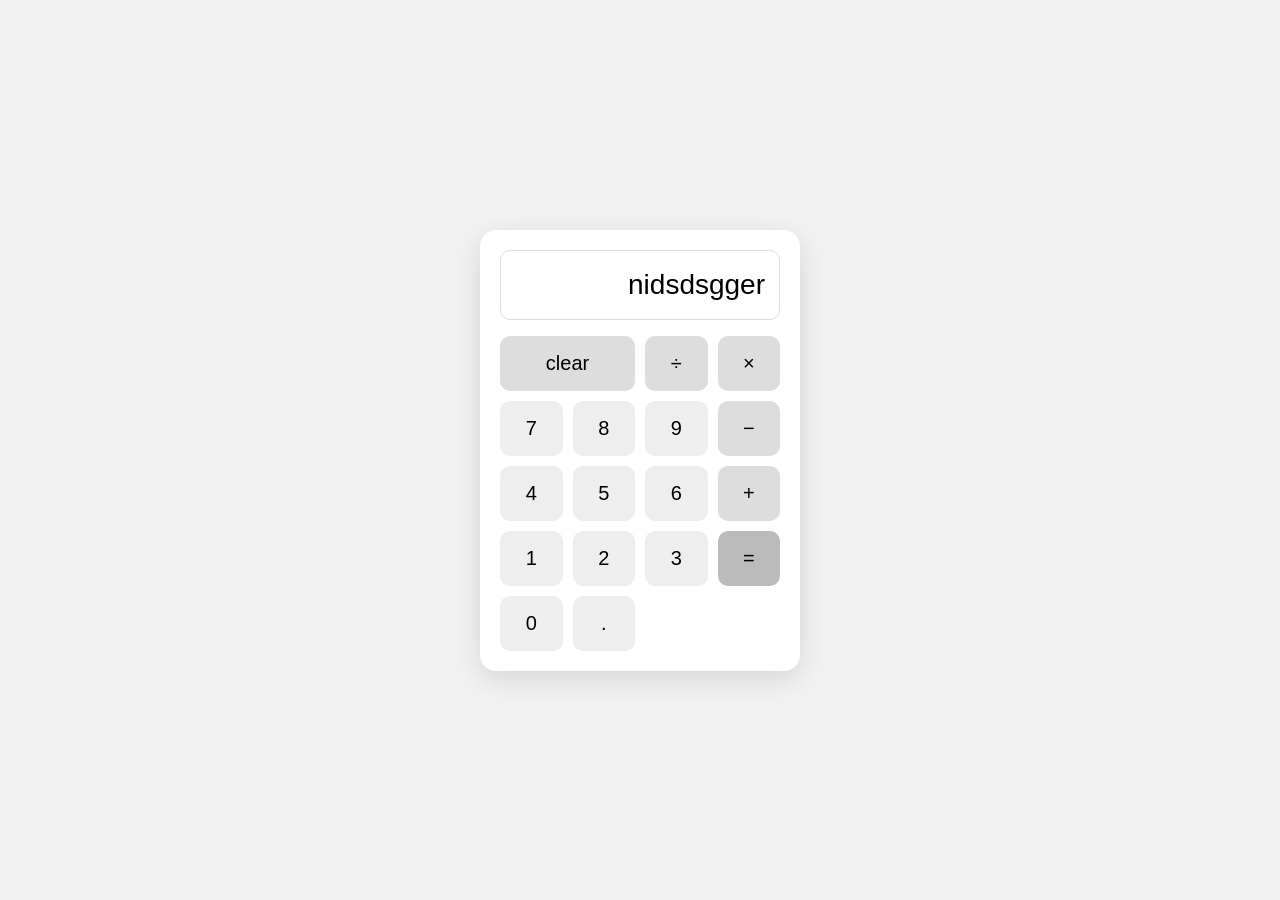
==== LAB3/index.html @ 3cc6f2df "done most lab 3" ====
<!DOCTYPE html>
<html lang="en">
<head>
    <meta charset="UTF-8">
    <meta name="viewport" content="width=device-width, initial-scale=1.0">
    <title>calculator</title>
    <link rel="stylesheet" href="style.css">
</head>

<body>

    <form class="calculator">
        <input class="display" id="display" readonly>

        <div class="buttons">
            <button type="button" class="clear">clear</button>
            <button type="button" class="operator">÷</button>
            <button type="button" class="operator">×</button>

            <button type="button">7</button>
            <button type="button">8</button>
            <button type="button">9</button>
            <button type="button" class="operator">−</button>

            <button type="button">4</button>
            <button type="button">5</button>
            <button type="button">6</button>
            <button type="button" class="operator">+</button>

            <button type="button">1</button>
            <button type="button">2</button>
            <button type="button">3</button>
            <button type="button" class="equals">=</button>

            <button type="button">0</button>
            <button type="button">.</button>
        </div>
    </form>
    <script src="calculatorUI.js" type="module"></script>
    <script src="calculatorArith.js" type="module"></script>

</body>
</html>
---- LAB3/style.css ----
* {
            box-sizing: border-box;
        }

        body {
            margin: 0;
            min-height: 100vh;
            display: flex;
            align-items: center;
            justify-content: center;
            background: #f2f2f2;
            font-family: Arial, sans-serif;
        }

        .calculator {
            width: 320px;
            padding: 20px;
            border-radius: 16px;
            background: white;
            box-shadow: 0 8px 30px rgba(0, 0, 0, 0.12);
        }

        .display {
            width: 100%;
            height: 70px;
            margin-bottom: 16px;
            padding: 10px 14px;
            border: 1px solid #ddd;
            border-radius: 10px;
            font-size: 28px;
            text-align: right;
        }

        .buttons {
            display: grid;
            grid-template-columns: repeat(4, 1fr);
            gap: 10px;
        }

        button {
            height: 55px;
            border: none;
            border-radius: 10px;
            background: #eee;
            font-size: 20px;
            cursor: pointer;
        }

        button:hover {
            background: #ddd;
        }

        .operator {
            background: #ddd;
        }

        .equals {
            background: #bbb;
        }

        .clear {
            grid-column: span 2;
            background: #ddd;
        }
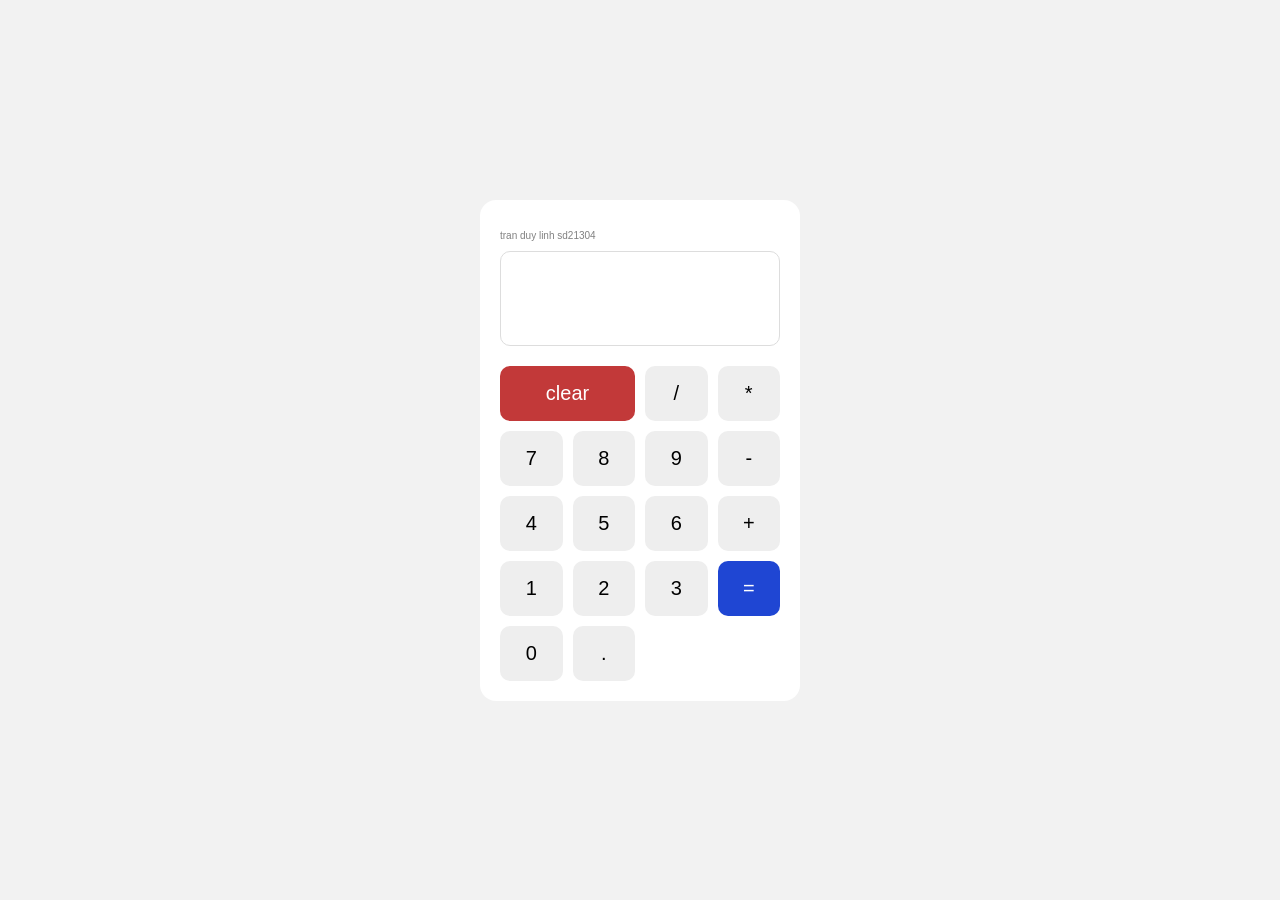
==== commit ae1b4b1f: "done lab 3" ====
--- a/LAB3/index.html
+++ b/LAB3/index.html
@@ -10,34 +10,36 @@
 <body>
 
     <form class="calculator">
-        <input class="display" id="display" readonly>
+        <p class="watermark">tran duy linh sd21304</p>
+
+        <textarea class="display" id="display" readonly></textarea>
 
         <div class="buttons">
             <button type="button" class="clear">clear</button>
-            <button type="button" class="operator">÷</button>
-            <button type="button" class="operator">×</button>
+            <button type="button" class="number">/</button>
+            <button type="button" class="number">*</button>
 
-            <button type="button">7</button>
-            <button type="button">8</button>
-            <button type="button">9</button>
-            <button type="button" class="operator">−</button>
+            <button type="button" class="number">7</button>
+            <button type="button" class="number">8</button>
+            <button type="button" class="number">9</button>
+            <button type="button" class="number">-</button>
 
-            <button type="button">4</button>
-            <button type="button">5</button>
-            <button type="button">6</button>
-            <button type="button" class="operator">+</button>
+            <button type="button" class="number">4</button>
+            <button type="button" class="number">5</button>
+            <button type="button" class="number">6</button>
+            <button type="button" class="number">+</button>
 
-            <button type="button">1</button>
-            <button type="button">2</button>
-            <button type="button">3</button>
+            <button type="button" class="number">1</button>
+            <button type="button" class="number">2</button>
+            <button type="button" class="number">3</button>
             <button type="button" class="equals">=</button>
 
-            <button type="button">0</button>
-            <button type="button">.</button>
+            <button type="button" class="number">0</button>
+            <button type="button" class="number">.</button>
+
         </div>
     </form>
-    <script src="calculatorUI.js" type="module"></script>
-    <script src="calculatorArith.js" type="module"></script>
+    <script src="calculator.js"></script>
 
 </body>
 </html>
--- a/LAB3/style.css
+++ b/LAB3/style.css
@@ -1,64 +1,72 @@
- * {
-            box-sizing: border-box;
-        }
+* {
+  box-sizing: border-box;
+}
 
-        body {
-            margin: 0;
-            min-height: 100vh;
-            display: flex;
-            align-items: center;
-            justify-content: center;
-            background: #f2f2f2;
-            font-family: Arial, sans-serif;
-        }
+body {
+  margin: 0;
+  min-height: 100vh;
+  display: flex;
+  align-items: center;
+  justify-content: center;
+  background: #f2f2f2;
+  font-family: Arial, sans-serif;
+}
 
-        .calculator {
-            width: 320px;
-            padding: 20px;
-            border-radius: 16px;
-            background: white;
-            box-shadow: 0 8px 30px rgba(0, 0, 0, 0.12);
-        }
+.watermark {
+    font-size: 10px;
+    color:grey;
+    grid-column: span 2;
+}
 
-        .display {
-            width: 100%;
-            height: 70px;
-            margin-bottom: 16px;
-            padding: 10px 14px;
-            border: 1px solid #ddd;
-            border-radius: 10px;
-            font-size: 28px;
-            text-align: right;
-        }
+.calculator {
+  width: 320px;
+  padding: 20px;
+  border-radius: 16px;
+  background: white;
+}
 
-        .buttons {
-            display: grid;
-            grid-template-columns: repeat(4, 1fr);
-            gap: 10px;
-        }
+.display {
+  width: 100%;
+  height: 95px;
+  margin-bottom: 16px;
+  padding: 10px 14px;
+  border: 1px solid #ddd;
+  border-radius: 10px;
+  font-size: 20px;
+  text-align: right;
+  resize: none;
+  overflow-wrap: break-word;
+  white-space: normal;
+  overflow-y: hidden;
+}
 
-        button {
-            height: 55px;
-            border: none;
-            border-radius: 10px;
-            background: #eee;
-            font-size: 20px;
-            cursor: pointer;
-        }
+.buttons {
+  display: grid;
+  grid-template-columns: repeat(4, 1fr);
+  gap: 10px;
+}
 
-        button:hover {
-            background: #ddd;
-        }
+button {
+  height: 55px;
+  border: none;
+  border-radius: 10px;
+  background: #eee;
+  font-size: 20px;
+  cursor: pointer;
+}
 
-        .operator {
-            background: #ddd;
-        }
 
-        .equals {
-            background: #bbb;
-        }
+.operator {
+  background: #ddd;
+}
 
-        .clear {
-            grid-column: span 2;
-            background: #ddd;
-        }+.equals {
+    color:white;
+  background: #1f46d3;
+}
+
+.clear {
+  grid-column: span 2;
+  color:white;
+  background: #c23939;
+}
